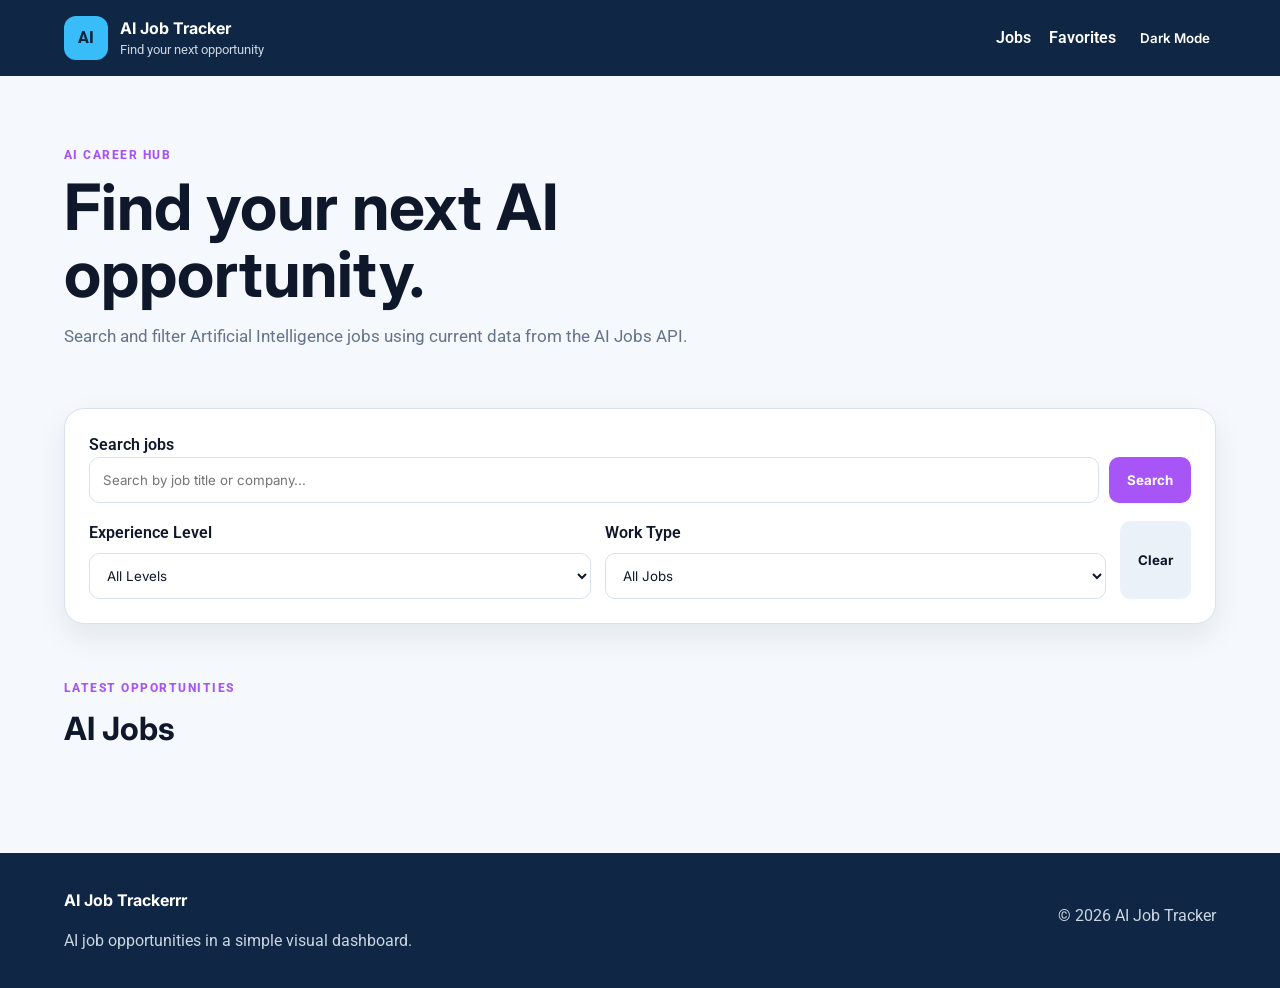
==== index.html @ 01a92324 "added styles and structure" ====
<!DOCTYPE html>
<html lang="en">
<head>
    <meta charset="UTF-8">
    <meta name="viewport" content="width=device-width, initial-scale=1.0">
    <title>Document</title>
    <link rel="preconnect" href="https://fonts.googleapis.com">
  <link rel="preconnect" href="https://fonts.gstatic.com" crossorigin>
  <link href="https://fonts.googleapis.com/css2?family=Inter:wght@400;500;600;700&family=Roboto:wght@400;500&display=swap" rel="stylesheet">
  <link rel="stylesheet" href="styles/styles.css">
</head>
<body>
    <header id="main-header"></header>

  <main>
    <section class="hero">
      <div>
        <p class="eyebrow">AI CAREER HUB</p>
        <h1>Find your next AI opportunity.</h1>
        <p class="hero-text">
          Search and filter Artificial Intelligence jobs using current data from the AI Jobs API.
        </p>
      </div>
    </section>

    <section class="controls-section" aria-label="Job search and filters">
      <form id="search-form" class="search-form">
        <label for="search-input">Search jobs</label>
        <div class="search-row">
          <input
            id="search-input"
            type="search"
            placeholder="Search by job title or company..."
            autocomplete="off"
          >
          <button type="submit" class="button primary-button">Search</button>
        </div>
      </form>

      <div class="filters">
        <label>
          Experience Level
          <select id="level-filter">
            <option value="all">All Levels</option>
            <option value="Intern">Intern</option>
            <option value="Entry">Entry</option>
            <option value="Mid">Mid</option>
            <option value="Senior">Senior</option>
            <option value="Lead+">Lead+</option>
          </select>
        </label>

        <label>
          Work Type
          <select id="remote-filter">
            <option value="all">All Jobs</option>
            <option value="remote">Remote Only</option>
            <option value="onsite">On-site Only</option>
          </select>
        </label>

        <button id="clear-filters" type="button" class="button secondary-button">
          Clear
        </button>
      </div>
    </section>

    <section class="jobs-section">
      <div class="section-heading">
        <div>
          <p class="eyebrow">LATEST OPPORTUNITIES</p>
          <h2>AI Jobs</h2>
        </div>
        <p id="results-count" class="results-count"></p>
      </div>

      <div id="status-message" class="status-message" aria-live="polite"></div>
      <div id="jobs-container" class="jobs-grid"></div>
    </section>
  </main>

  <div id="job-modal" class="modal hidden" aria-hidden="true">
    <div class="modal-content" role="dialog" aria-modal="true" aria-labelledby="modal-title">
      <button id="modal-close" class="modal-close" type="button" aria-label="Close job details">
        &times;
      </button>
      <div id="modal-body"></div>
    </div>
  </div>

  <footer id="main-footer"></footer>

  <script type="module" src="scripts/main.mjs"></script>
</body>
</html>
---- styles/styles.css ----
:root {
  --bg: #f5f8fc;
  --surface: #ffffff;
  --surface-alt: #eaf1f8;
  --text: #0f172a;
  --muted: #64748b;
  --primary: #38bdf8;
  --secondary: #a855f7;
  --border: #d7e2ee;
  --header: #0f2744;
  --shadow: 0 12px 30px rgba(15, 39, 68, 0.08);
}

:root[data-theme="dark"] {
  --bg: #0f172a;
  --surface: #1e293b;
  --surface-alt: #27364a;
  --text: #f8fafc;
  --muted: #cbd5e1;
  --border: #3a4a60;
  --header: #09182c;
  --shadow: 0 12px 30px rgba(0, 0, 0, 0.25);
}

* {
  box-sizing: border-box;
}

body {
  margin: 0;
  background: var(--bg);
  color: var(--text);
  font-family: "Roboto", sans-serif;
  line-height: 1.5;
}

h1,
h2,
h3,
strong,
button,
input,
select {
  font-family: "Inter", sans-serif;
}

a {
  color: inherit;
  text-decoration: none;
}

.site-header {
  min-height: 76px;
  padding: 14px 5%;
  background: var(--header);
  color: white;
  display: flex;
  justify-content: space-between;
  align-items: center;
  gap: 20px;
}

.brand {
  display: flex;
  align-items: center;
  gap: 12px;
}

.brand-icon {
  width: 44px;
  height: 44px;
  border-radius: 12px;
  display: grid;
  place-items: center;
  background: var(--primary);
  color: #08223a;
  font-weight: 800;
}

.brand strong,
.brand small {
  display: block;
}

.brand small {
  color: #cbd5e1;
  font-size: 0.8rem;
}

.site-nav {
  display: flex;
  align-items: center;
  gap: 18px;
}

.nav-link,
.theme-button {
  color: white;
  background: transparent;
  border: 0;
  cursor: pointer;
  font-weight: 600;
}

.nav-link:hover,
.theme-button:hover {
  color: var(--primary);
}

main {
  width: min(1180px, 90%);
  margin: 0 auto;
}

.hero {
  padding: 70px 0 40px;
}

.eyebrow {
  margin: 0 0 8px;
  color: var(--secondary);
  font-size: 0.78rem;
  font-weight: 800;
  letter-spacing: 0.12em;
}

.hero h1 {
  max-width: 720px;
  margin: 0;
  font-size: clamp(2rem, 5vw, 4rem);
  line-height: 1.05;
}

.hero-text {
  max-width: 650px;
  color: var(--muted);
  font-size: 1.08rem;
}

.controls-section {
  padding: 24px;
  background: var(--surface);
  border: 1px solid var(--border);
  border-radius: 20px;
  box-shadow: var(--shadow);
}

.search-form label,
.filters label {
  display: flex;
  flex-direction: column;
  gap: 8px;
  font-weight: 600;
}

.search-row {
  display: flex;
  gap: 10px;
}

input,
select {
  width: 100%;
  min-height: 46px;
  padding: 10px 13px;
  color: var(--text);
  background: var(--surface);
  border: 1px solid var(--border);
  border-radius: 10px;
}

.search-row input {
  flex: 1;
}

.button {
  min-height: 44px;
  padding: 10px 18px;
  border: 0;
  border-radius: 10px;
  cursor: pointer;
  display: inline-flex;
  align-items: center;
  justify-content: center;
  font-weight: 700;
  transition: transform 0.2s ease, box-shadow 0.2s ease;
}

.button:hover {
  transform: translateY(-2px);
}

.primary-button {
  background: var(--secondary);
  color: white;
}

.secondary-button {
  background: var(--surface-alt);
  color: var(--text);
}

.filters {
  display: grid;
  grid-template-columns: 1fr 1fr auto;
  gap: 14px;
  margin-top: 18px;
}

.jobs-section {
  padding: 55px 0 80px;
}

.section-heading {
  display: flex;
  align-items: end;
  justify-content: space-between;
  gap: 20px;
  margin-bottom: 20px;
}

.section-heading h2 {
  margin: 0;
  font-size: 2rem;
}

.results-count {
  color: var(--muted);
  font-weight: 600;
}

.jobs-grid {
  display: grid;
  grid-template-columns: repeat(3, minmax(0, 1fr));
  gap: 20px;
}

.job-card {
  background: var(--surface);
  border: 1px solid var(--border);
  border-radius: 18px;
  padding: 22px;
  box-shadow: var(--shadow);
  transition: transform 0.2s ease, box-shadow 0.2s ease;
}

.job-card:hover {
  transform: translateY(-5px);
  box-shadow: 0 18px 35px rgba(15, 39, 68, 0.14);
}

.job-card-top {
  display: flex;
  justify-content: space-between;
  align-items: center;
}

.job-emoji {
  min-width: 48px;
  font-size: 2rem;
}

.favorite-button {
  border: 0;
  background: transparent;
  color: var(--muted);
  font-size: 1.8rem;
  cursor: pointer;
}

.favorite-button.saved {
  color: var(--secondary);
}

.job-card h3 {
  margin: 16px 0 4px;
  font-size: 1.15rem;
}

.company {
  margin: 0 0 16px;
  color: var(--muted);
  font-weight: 600;
}

.job-info {
  display: flex;
  flex-wrap: wrap;
  gap: 8px;
  margin-bottom: 20px;
}

.job-info span {
  padding: 5px 8px;
  border-radius: 8px;
  background: var(--surface-alt);
  color: var(--text);
  font-size: 0.82rem;
}

.remote-badge {
  color: #075985 !important;
  background: #dff4ff !important;
}

.onsite-badge {
  color: #5b21b6 !important;
  background: #f0e5ff !important;
}

.details-button {
  width: 100%;
  background: var(--secondary);
  color: white;
}

.status-message {
  margin: 15px 0;
  color: var(--muted);
  text-align: center;
}

.modal {
  position: fixed;
  inset: 0;
  z-index: 100;
  display: grid;
  place-items: center;
  padding: 20px;
  background: rgba(2, 8, 23, 0.7);
}

.modal.hidden {
  display: none;
}

.modal-content {
  position: relative;
  width: min(600px, 100%);
  max-height: 90vh;
  overflow: auto;
  padding: 35px;
  background: var(--surface);
  color: var(--text);
  border-radius: 20px;
  box-shadow: 0 25px 60px rgba(0, 0, 0, 0.25);
}

.modal-close {
  position: absolute;
  top: 12px;
  right: 16px;
  border: 0;
  background: transparent;
  color: var(--muted);
  font-size: 2rem;
  cursor: pointer;
}

.modal-emoji {
  font-size: 3rem;
}

.modal-company {
  color: var(--muted);
  font-size: 1.1rem;
  font-weight: 600;
}

.detail-list {
  margin: 25px 0;
  padding: 18px;
  background: var(--surface-alt);
  border-radius: 12px;
}

.modal-actions {
  display: flex;
  gap: 10px;
  flex-wrap: wrap;
}

.site-footer {
  padding: 35px 5%;
  background: var(--header);
  color: white;
  display: flex;
  justify-content: space-between;
  gap: 30px;
}

.site-footer p {
  color: #cbd5e1;
  margin-bottom: 0;
}

@media (max-width: 900px) {
  .jobs-grid {
    grid-template-columns: repeat(2, minmax(0, 1fr));
  }
}

@media (max-width: 650px) {
  .site-header,
  .site-footer {
    flex-direction: column;
    align-items: flex-start;
  }

  .site-nav {
    width: 100%;
    justify-content: space-between;
  }

  .hero {
    padding-top: 45px;
  }

  .search-row,
  .filters {
    grid-template-columns: 1fr;
    display: grid;
  }

  .jobs-grid {
    grid-template-columns: 1fr;
  }

  .section-heading {
    align-items: flex-start;
    flex-direction: column;
  }

  .modal-content {
    padding: 28px 20px;
  }
}
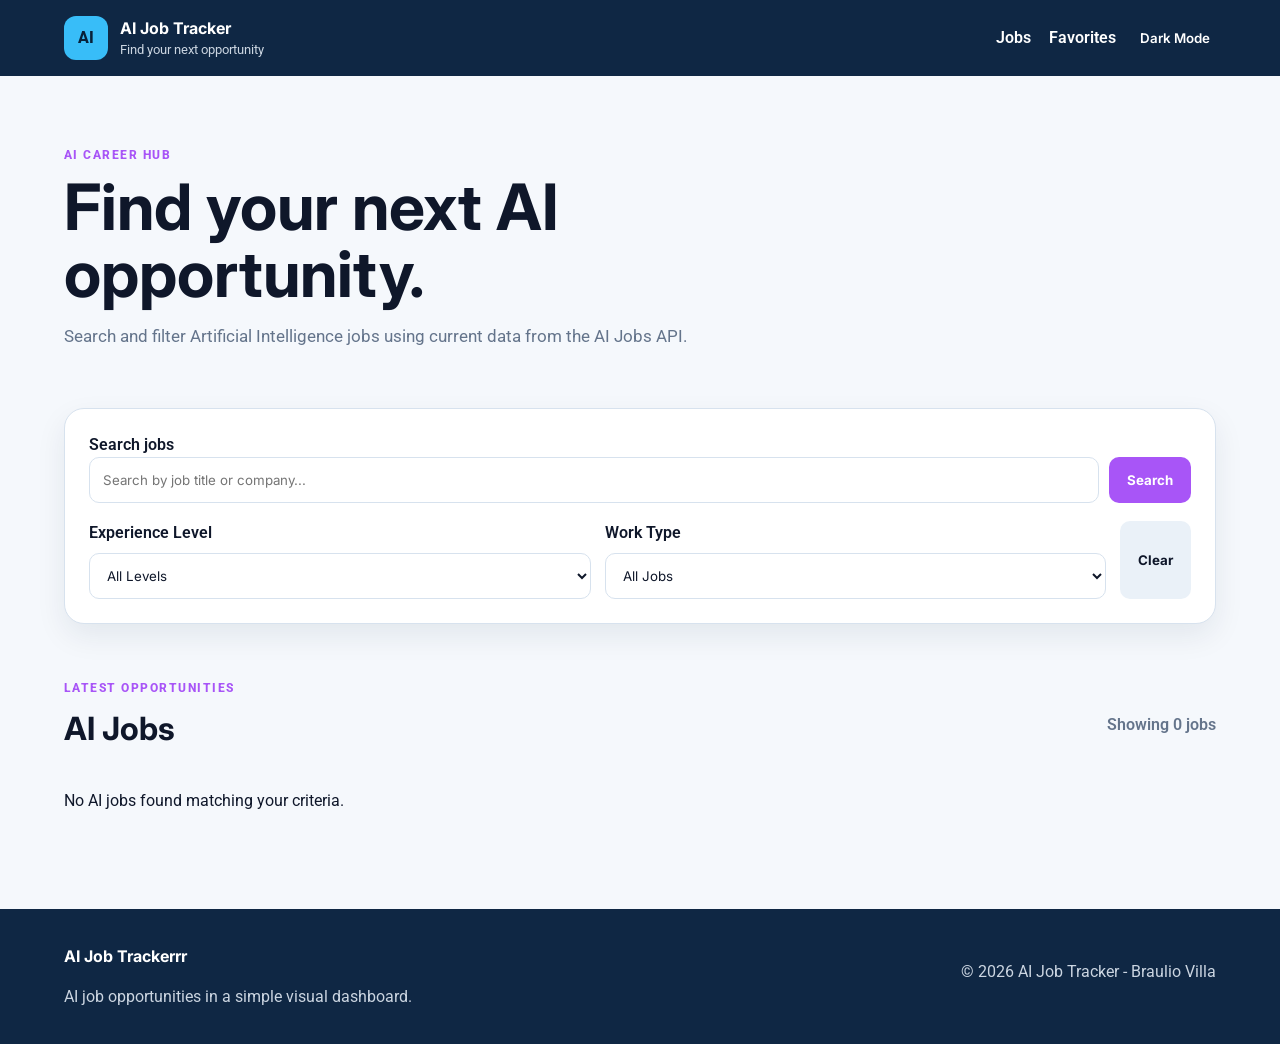
==== commit 5a1ee9fd: "Processed and rendered Job List cards dynamically withJavaScript" ====
--- a/index.html
+++ b/index.html
@@ -3,7 +3,7 @@
 <head>
     <meta charset="UTF-8">
     <meta name="viewport" content="width=device-width, initial-scale=1.0">
-    <title>Document</title>
+    <title>Job Tracker by BV</title>
     <link rel="preconnect" href="https://fonts.googleapis.com">
   <link rel="preconnect" href="https://fonts.gstatic.com" crossorigin>
   <link href="https://fonts.googleapis.com/css2?family=Inter:wght@400;500;600;700&family=Roboto:wght@400;500&display=swap" rel="stylesheet">
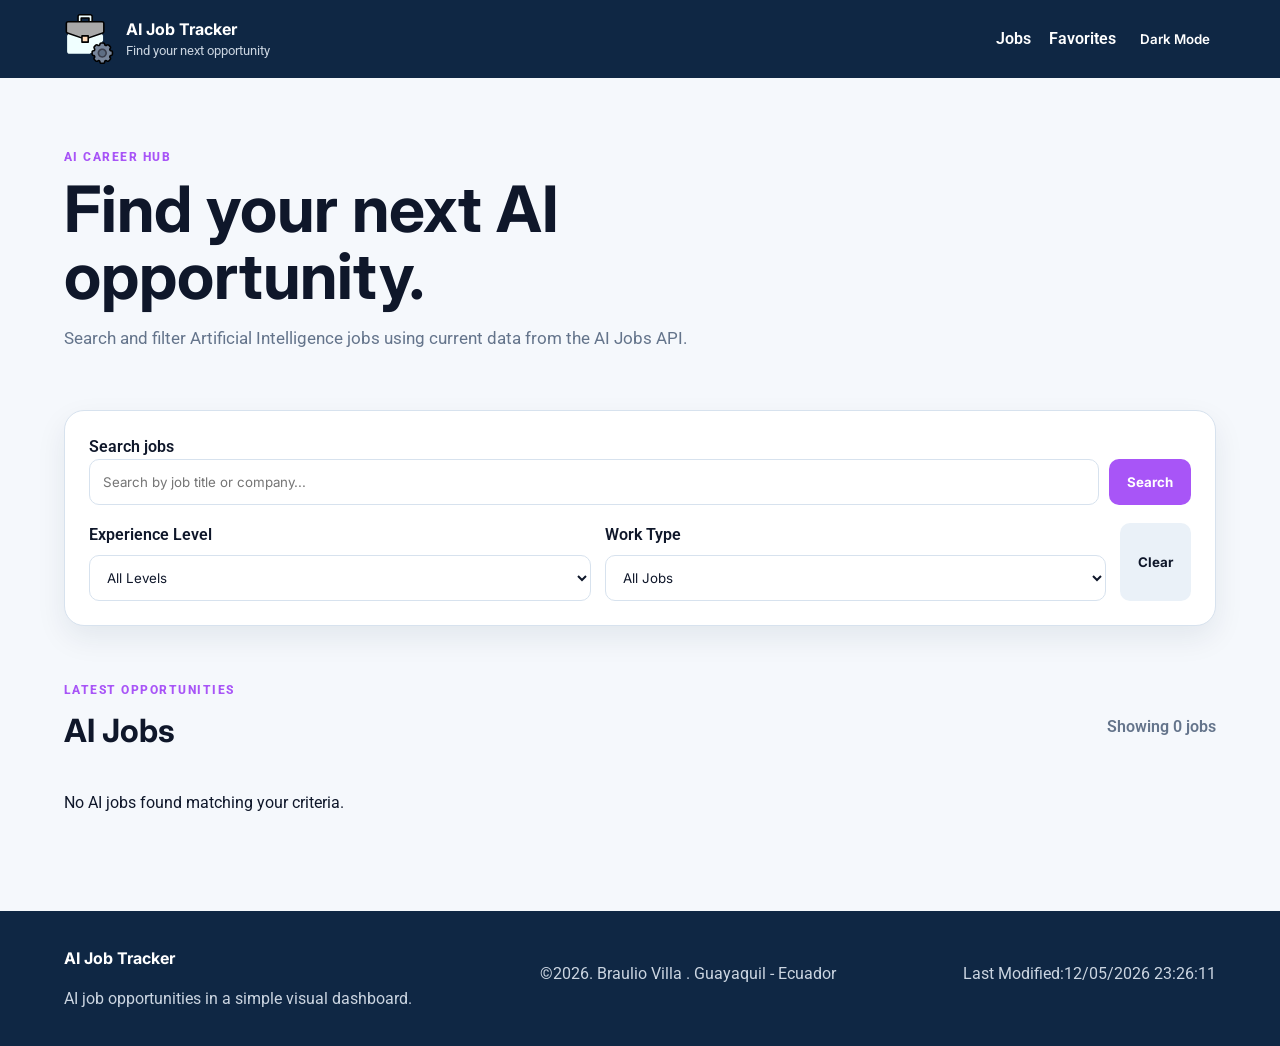
==== commit 4b8cee47: "Final project completion: Week 7 styles, validations and deployment readiness" ====
--- a/index.html
+++ b/index.html
@@ -4,6 +4,7 @@
     <meta charset="UTF-8">
     <meta name="viewport" content="width=device-width, initial-scale=1.0">
     <title>Job Tracker by BV</title>
+    <link rel="icon" href="public/images/icon.ico">
     <link rel="preconnect" href="https://fonts.googleapis.com">
   <link rel="preconnect" href="https://fonts.gstatic.com" crossorigin>
   <link href="https://fonts.googleapis.com/css2?family=Inter:wght@400;500;600;700&family=Roboto:wght@400;500&display=swap" rel="stylesheet">
@@ -11,7 +12,6 @@
 </head>
 <body>
     <header id="main-header"></header>
-
   <main>
     <section class="hero">
       <div>
--- a/styles/styles.css
+++ b/styles/styles.css
@@ -66,17 +66,6 @@
   gap: 12px;
 }
 
-.brand-icon {
-  width: 44px;
-  height: 44px;
-  border-radius: 12px;
-  display: grid;
-  place-items: center;
-  background: var(--primary);
-  color: #08223a;
-  font-weight: 800;
-}
-
 .brand strong,
 .brand small {
   display: block;
@@ -299,13 +288,13 @@
 }
 
 .remote-badge {
-  color: #075985 !important;
-  background: #dff4ff !important;
+  color: #075985;
+  background: #dff4ff;
 }
 
 .onsite-badge {
-  color: #5b21b6 !important;
-  background: #f0e5ff !important;
+  color: #5b21b6;
+  background: #f0e5ff;
 }
 
 .details-button {
@@ -410,6 +399,8 @@
   .site-nav {
     width: 100%;
     justify-content: space-between;
+    border-top: 1px solid var(--border);
+    padding-top: 10px;
   }
 
   .hero {
@@ -434,4 +425,45 @@
   .modal-content {
     padding: 28px 20px;
   }
+}
+
+/* --- week07 animation and transitions CSS --- */
+
+/* Animation for job cards */
+@keyframes fadeIn {
+  from {
+    opacity: 0;
+    transform: translateY(15px);
+  }
+  to {
+    opacity: 1;
+    transform: translateY(0);
+  }
+}
+
+.job-card {
+  animation: fadeIn 0.4s ease-out forwards;
+  transition: transform 0.25s cubic-bezier(0.4, 0, 0.2, 1), 
+              box-shadow 0.25s cubic-bezier(0.4, 0, 0.2, 1),
+              background-color 0.3s ease, 
+              border-color 0.3s ease;
+}
+
+/* Transition forModal */
+.modal {
+  transition: opacity 0.3s ease;
+}
+
+.modal-content {
+  transform: scale(0.95);
+  transition: transform 0.3s cubic-bezier(0.34, 1.56, 0.64, 1);
+}
+
+.modal:not(.hidden) .modal-content {
+  transform: scale(1);
+}
+
+/* Transition for Dark/Light mode */
+body, .site-header, .site-footer, .controls-section, .job-card, input, select, .modal-content {
+  transition: background-color 0.3s ease, color 0.3s ease, border-color 0.3s ease, box-shadow 0.3s ease;
 }
